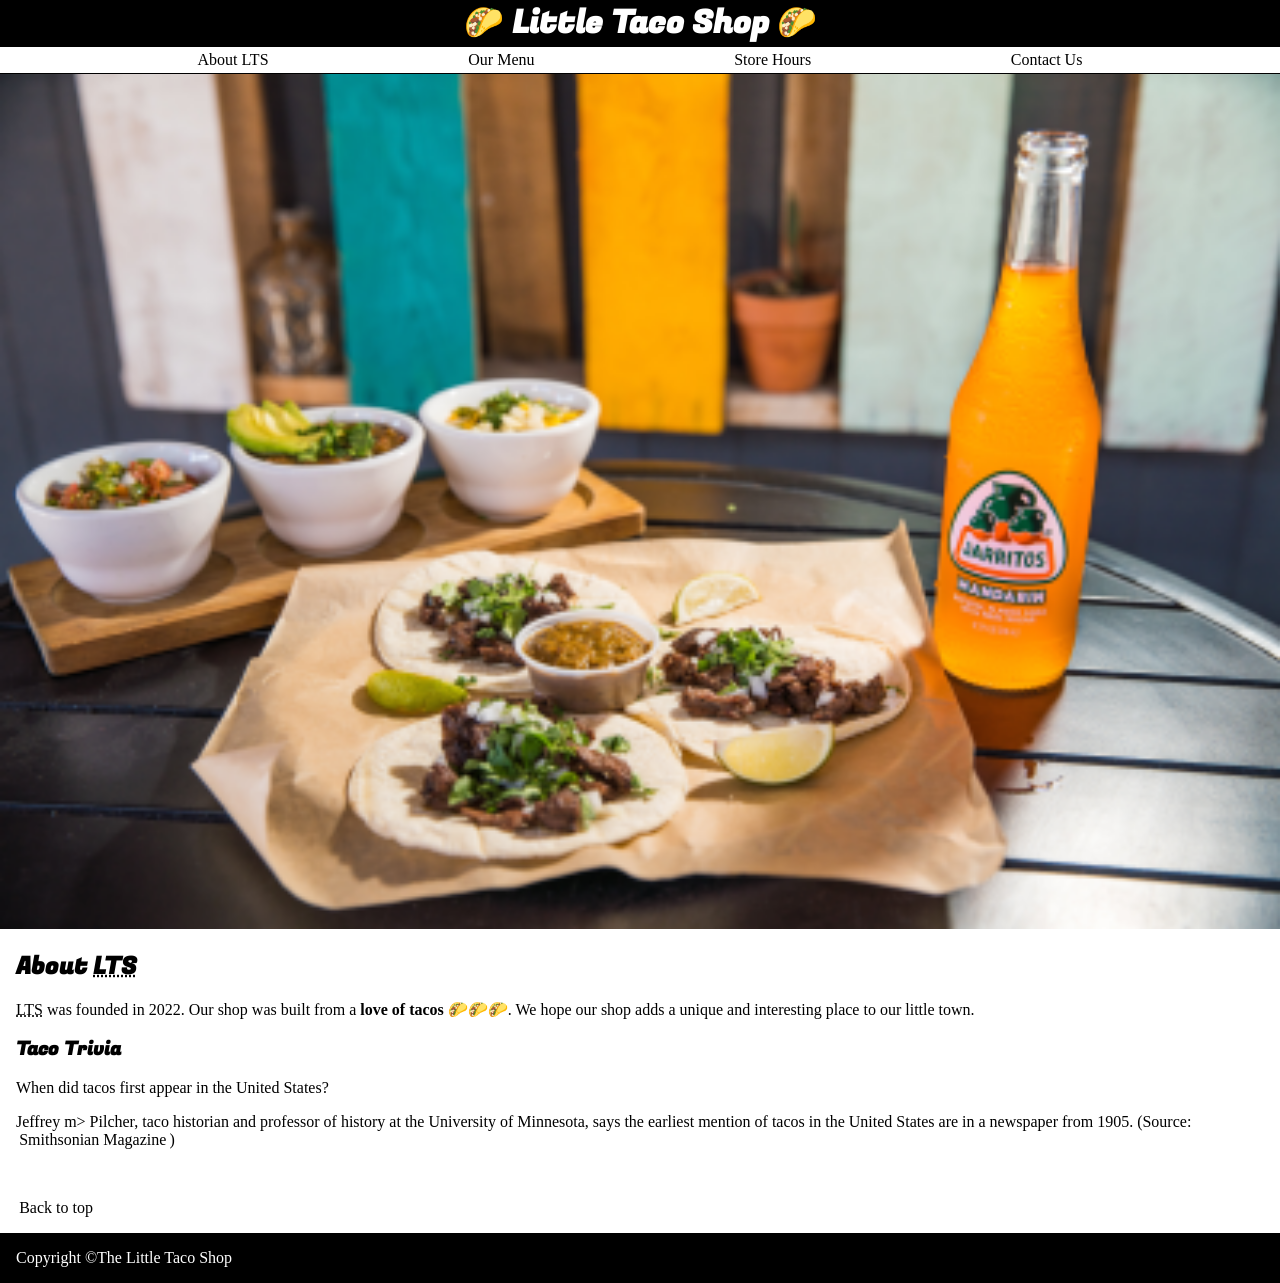
==== index.html @ 4b733ea4 "remove the unnecessary container" ====
<!DOCTYPE html>
<html lang="en">
<head>
    <meta charset="UTF-8">
    <meta name="viewport" content="width=device-width, initial-scale=1.0">
    <title>The Little Taco Shop</title>
    <meta name="author" content="Kavin Anand">
    <meta name="description" content="My site of my little taco shop">
    <link rel="icon" href="img/icon.jpeg">
    <link rel="stylesheet" href="style.css">
</head>
<body>
    <header>
        <div class="top">
            
            <h1>🌮 Little Taco Shop 🌮</h1>
            <nav>
                <a href="#about">About LTS</a>
                <a href="menu.html">Our Menu</a>
                <a href="hours.html">Store Hours</a>
                <a href="contact.html">Contact Us</a>
            </nav>
        </div>
            <figure>
                <img src="img/tacos_and_drink_400x267.png" alt="tacos and drink" title="We love tacos!" width="400" height="267">
            </figure>
        </header>
    
    
    <main>

        

        <section id="about">
            <h2>About <abbr title="The Little Taco Shop">LTS</abbr></h2>
            <p><abbr title="Little Taco Shop">LTS</abbr> was founded in 2022. Our shop was built from a <strong>love of tacos</strong> 🌮🌮🌮. We hope our shop adds a unique and interesting place to our little town.</p>
            <h3>Taco Trivia</h3>
            <p>When did tacos first appear in the United States?</p>
            <p>Jeffrey m> Pilcher, taco historian and professor of history at the University of Minnesota, says the earliest mention of tacos in the United States are in a newspaper from 1905. (Source: <a href="https://www.smithsonianmag.com/arts-culture/where-did-the-taco-come-from-81228162/"> Smithsonian Magazine</a>)</p>
        </section>
        <br>
        <p><a href="#">Back to top</a></p>

    </main>


    <footer>Copyright &copy;The Little Taco Shop</footer>

</body>
</html>
---- style.css ----
@import url('https://fonts.googleapis.com/css2?family=Fugaz+One&display=swap');

/*page reset*/
*{
    margin:0;
    padding: 0;
    box-sizing: border-box;
}

html{
    scroll-behavior: smooth;
}

body{
   
    display: flex;
    flex-direction: column;
    justify-content: center;*/
    background-color: white;
    min-height: 100vh;
    
}


.top{
    position:sticky;
    top:0;
}

h1{
    background-color: black;
    color: white; 
    width: 100%;
    text-align: center;
    font-family: "Fugaz One", cursive;
}

nav{
    background-color: white;
    display: flex;
    justify-content: space-evenly;
    border-bottom: 1px solid black;
    padding: 1px;
}

a{
    text-decoration: none;
    padding: 0.2rem;
    color: black;
}

a:hover, a:focus{
    opacity: 50%;
}

img{
    width: 100%;
    height: auto;
}

h2{
    margin: 1rem;
    font-family: "Fugaz One", cursive;
}

p{
    margin: 1rem;
}

address{
    margin: 1rem;
}

h3{
    margin:1rem;
    font-family: "Fugaz One", cursive;
}

tr{
    height:9vh;
}

table, td, th, caption{
    border: 1px solid black;

}

table{
    width: 90%;
    height: 80%;
    margin: 1rem;
    border-collapse: collapse;
    text-align: center;
  
}

caption{
    min-height: 80%;
}

.table{
    display: flex;
    justify-content: center;
    ;
}

form{
    margin: 1rem;
}

input{
    margin-top: 0.5rem;
    padding: 0.75rem;
    width: 100%;
}

textarea{
    margin-top:1rem;
    width: 100%;
    padding:25%;
}

button{
    margin: 0rem 1rem;
    padding: 0.5rem;
}

footer{
    
    background-color: black;
    color: white;
    padding:1rem
}
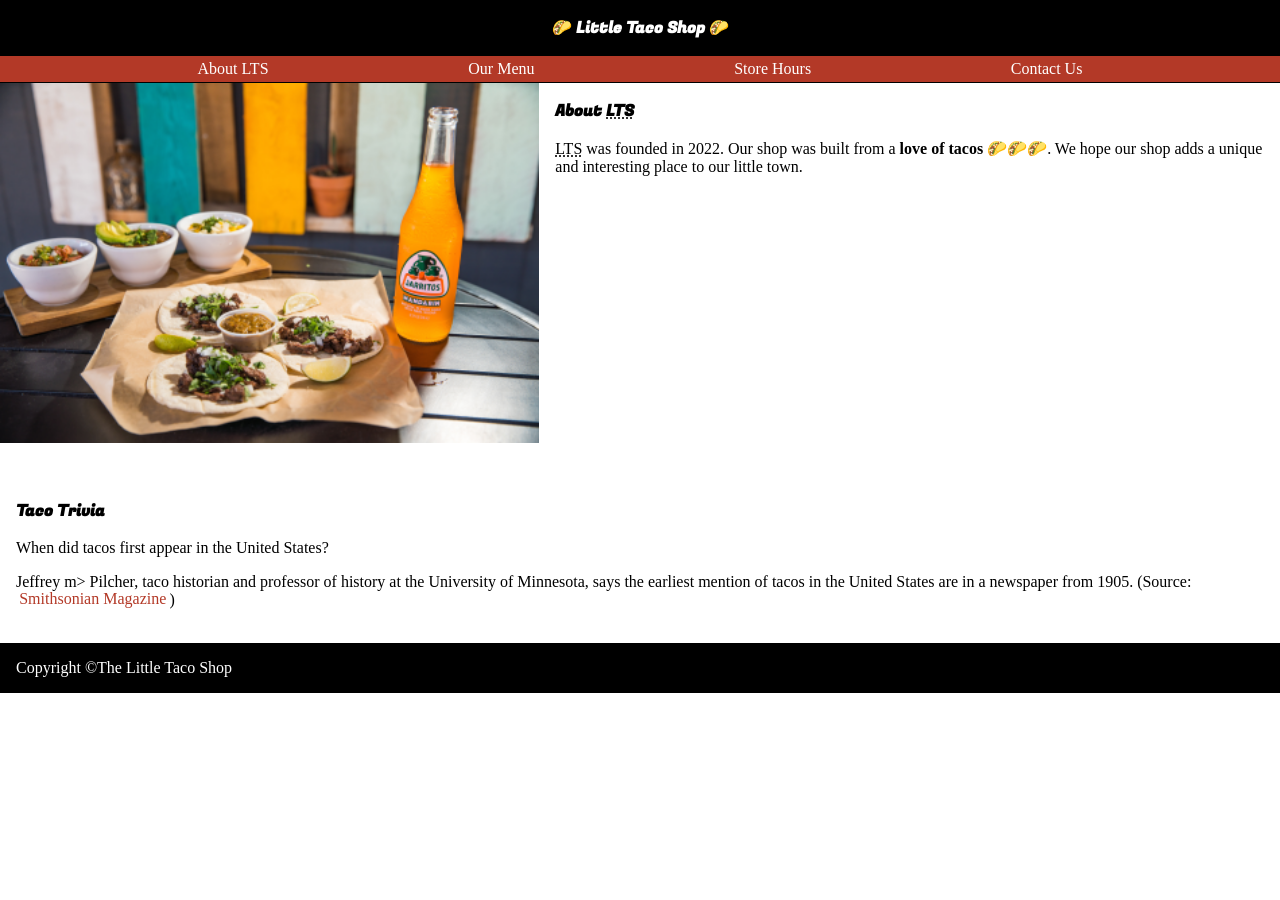
==== commit 89260f3f: "adapt home page for tablets" ====
--- a/index.html
+++ b/index.html
@@ -21,7 +21,7 @@
                 <a href="contact.html">Contact Us</a>
             </nav>
         </div>
-            <figure>
+            <figure class="float">
                 <img src="img/tacos_and_drink_400x267.png" alt="tacos and drink" title="We love tacos!" width="400" height="267">
             </figure>
         </header>
@@ -34,12 +34,12 @@
         <section id="about">
             <h2>About <abbr title="The Little Taco Shop">LTS</abbr></h2>
             <p><abbr title="Little Taco Shop">LTS</abbr> was founded in 2022. Our shop was built from a <strong>love of tacos</strong> 🌮🌮🌮. We hope our shop adds a unique and interesting place to our little town.</p>
-            <h3>Taco Trivia</h3>
+            <h3 style="clear: both;">Taco Trivia</h3>
             <p>When did tacos first appear in the United States?</p>
             <p>Jeffrey m> Pilcher, taco historian and professor of history at the University of Minnesota, says the earliest mention of tacos in the United States are in a newspaper from 1905. (Source: <a href="https://www.smithsonianmag.com/arts-culture/where-did-the-taco-come-from-81228162/"> Smithsonian Magazine</a>)</p>
         </section>
         <br>
-        <p><a href="#">Back to top</a></p>
+        <p class="none"><a href="#">Back to top</a></p>
 
     </main>
 
--- a/style.css
+++ b/style.css
@@ -13,10 +13,10 @@
 
 body{
    
-    display: flex;
-    flex-direction: column;
-    justify-content: center;*/
-    background-color: white;
+    /*display: flex;
+    flex-flow: row wrap
+    justify-content: center;
+    background-color: white;*/
     min-height: 100vh;
     
 }
@@ -25,6 +25,7 @@
 .top{
     position:sticky;
     top:0;
+    
 }
 
 h1{
@@ -33,6 +34,8 @@
     width: 100%;
     text-align: center;
     font-family: "Fugaz One", cursive;
+    font-size: 1.5rem;
+    padding: 1rem;
 }
 
 nav{
@@ -41,12 +44,17 @@
     justify-content: space-evenly;
     border-bottom: 1px solid black;
     padding: 1px;
+    background-color: #b33927;
 }
 
 a{
     text-decoration: none;
     padding: 0.2rem;
-    color: black;
+    color: #b33927;
+}
+
+nav a{
+    color: white;
 }
 
 a:hover, a:focus{
@@ -130,4 +138,28 @@
     background-color: black;
     color: white;
     padding:1rem
+}
+
+/*tablet design*/
+@media screen and (min-width: 768px) {
+    
+    img{
+        height: 40vh;
+        width: auto;
+    }
+
+    .float{
+        margin-right: 1rem;
+        margin-bottom: 3.2rem;
+        float: left;
+    }
+
+    h1,h2,h3,p{
+        font-size: 1rem;
+    }
+
+    .none{
+        display: none;
+    }
+    
 }
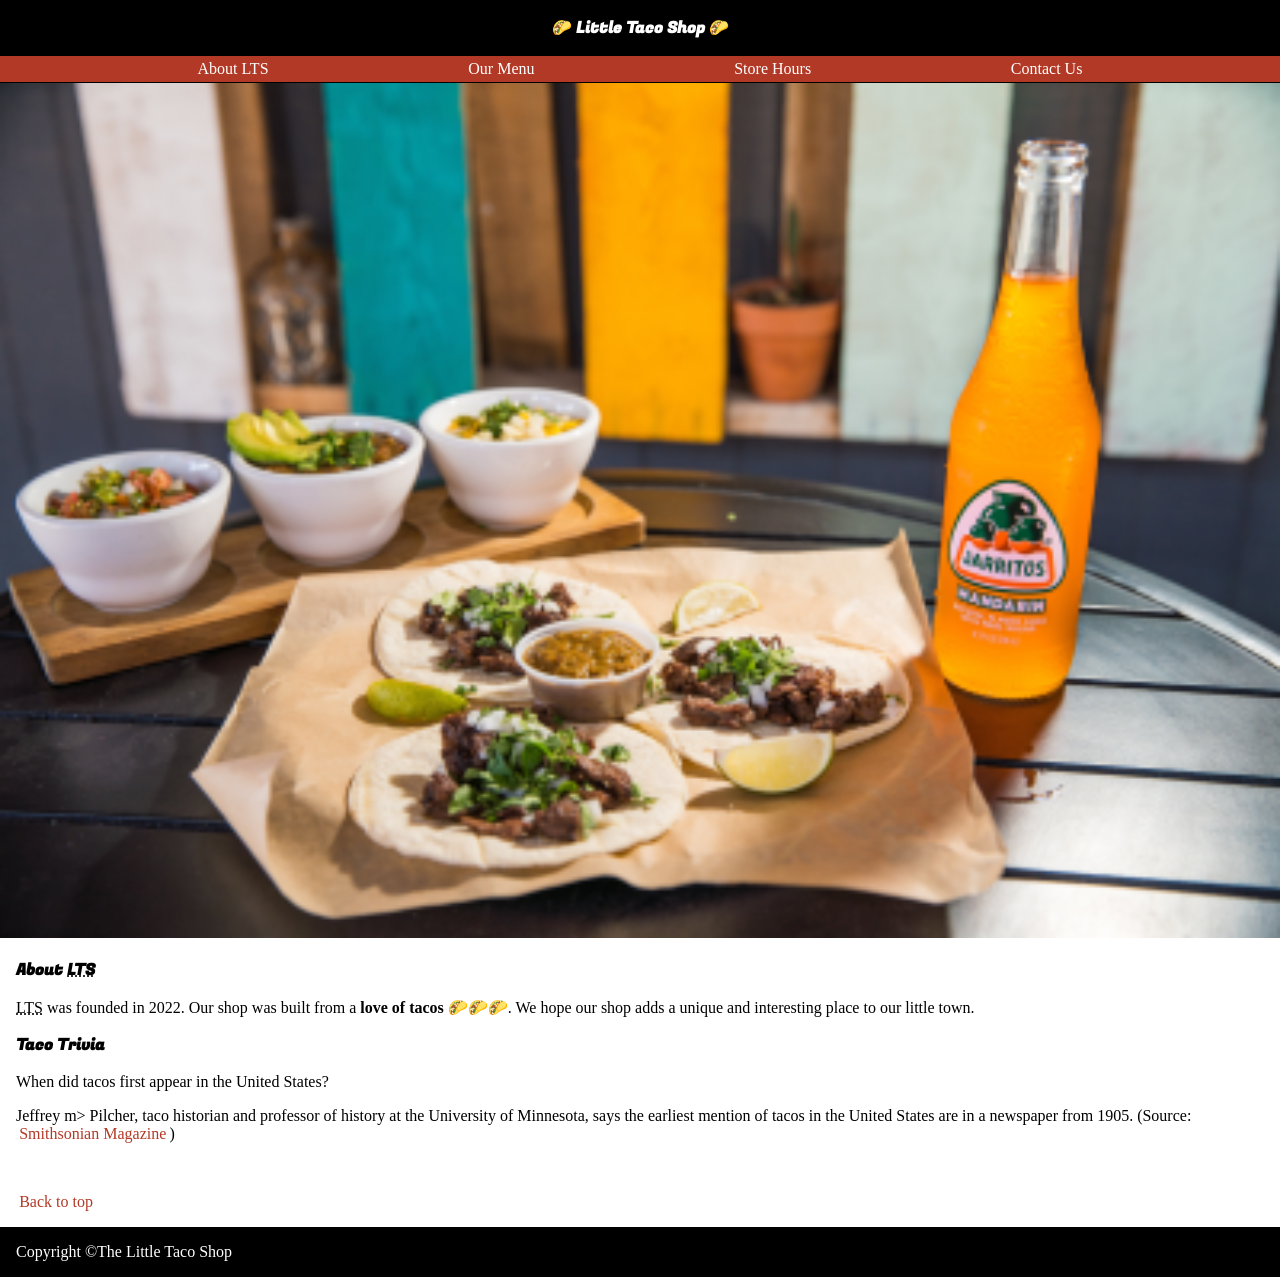
==== commit 00bcfe19: "fix image size issue on tablets" ====
--- a/index.html
+++ b/index.html
@@ -21,7 +21,7 @@
                 <a href="contact.html">Contact Us</a>
             </nav>
         </div>
-            <figure class="float">
+            <figure>
                 <img src="img/tacos_and_drink_400x267.png" alt="tacos and drink" title="We love tacos!" width="400" height="267">
             </figure>
         </header>
@@ -34,7 +34,7 @@
         <section id="about">
             <h2>About <abbr title="The Little Taco Shop">LTS</abbr></h2>
             <p><abbr title="Little Taco Shop">LTS</abbr> was founded in 2022. Our shop was built from a <strong>love of tacos</strong> 🌮🌮🌮. We hope our shop adds a unique and interesting place to our little town.</p>
-            <h3 style="clear: both;">Taco Trivia</h3>
+            <h3>Taco Trivia</h3>
             <p>When did tacos first appear in the United States?</p>
             <p>Jeffrey m> Pilcher, taco historian and professor of history at the University of Minnesota, says the earliest mention of tacos in the United States are in a newspaper from 1905. (Source: <a href="https://www.smithsonianmag.com/arts-culture/where-did-the-taco-come-from-81228162/"> Smithsonian Magazine</a>)</p>
         </section>
--- a/style.css
+++ b/style.css
@@ -143,23 +143,23 @@
 /*tablet design*/
 @media screen and (min-width: 768px) {
     
-    img{
-        height: 40vh;
-        width: auto;
-    }
+    /*img{
+        height: 100vh;
+        width: 100%;
+    }*/
 
-    .float{
+    /*.float{
         margin-right: 1rem;
         margin-bottom: 3.2rem;
         float: left;
-    }
+    }*/
 
     h1,h2,h3,p{
         font-size: 1rem;
     }
 
-    .none{
+    /*.none{
         display: none;
-    }
+    }*/
     
 }
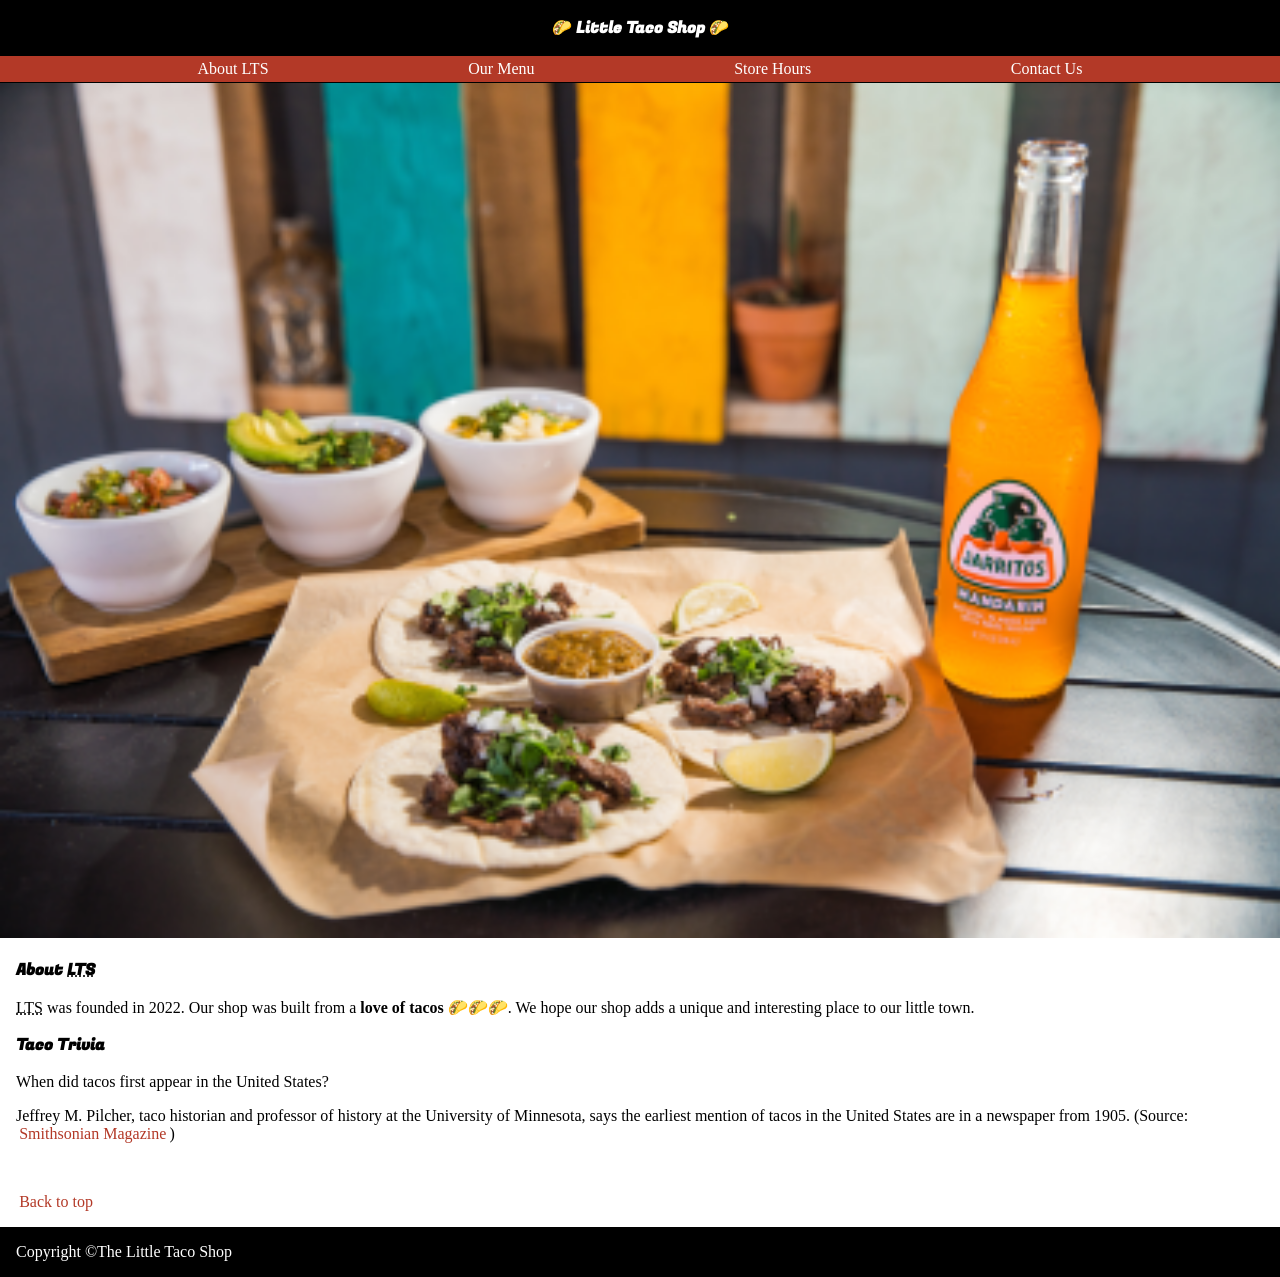
==== commit b832e1ac: "fix all issues in tablet design" ====
--- a/index.html
+++ b/index.html
@@ -36,7 +36,7 @@
             <p><abbr title="Little Taco Shop">LTS</abbr> was founded in 2022. Our shop was built from a <strong>love of tacos</strong> 🌮🌮🌮. We hope our shop adds a unique and interesting place to our little town.</p>
             <h3>Taco Trivia</h3>
             <p>When did tacos first appear in the United States?</p>
-            <p>Jeffrey m> Pilcher, taco historian and professor of history at the University of Minnesota, says the earliest mention of tacos in the United States are in a newspaper from 1905. (Source: <a href="https://www.smithsonianmag.com/arts-culture/where-did-the-taco-come-from-81228162/"> Smithsonian Magazine</a>)</p>
+            <p>Jeffrey M. Pilcher, taco historian and professor of history at the University of Minnesota, says the earliest mention of tacos in the United States are in a newspaper from 1905. (Source: <a href="https://www.smithsonianmag.com/arts-culture/where-did-the-taco-come-from-81228162/"> Smithsonian Magazine</a>)</p>
         </section>
         <br>
         <p class="none"><a href="#">Back to top</a></p>
--- a/style.css
+++ b/style.css
@@ -12,15 +12,8 @@
 }
 
 body{
-   
-    /*display: flex;
-    flex-flow: row wrap
-    justify-content: center;
-    background-color: white;*/
     min-height: 100vh;
-    
 }
-
 
 .top{
     position:sticky;
@@ -142,24 +135,9 @@
 
 /*tablet design*/
 @media screen and (min-width: 768px) {
-    
-    /*img{
-        height: 100vh;
-        width: 100%;
-    }*/
-
-    /*.float{
-        margin-right: 1rem;
-        margin-bottom: 3.2rem;
-        float: left;
-    }*/
 
     h1,h2,h3,p{
         font-size: 1rem;
     }
-
-    /*.none{
-        display: none;
-    }*/
     
 }
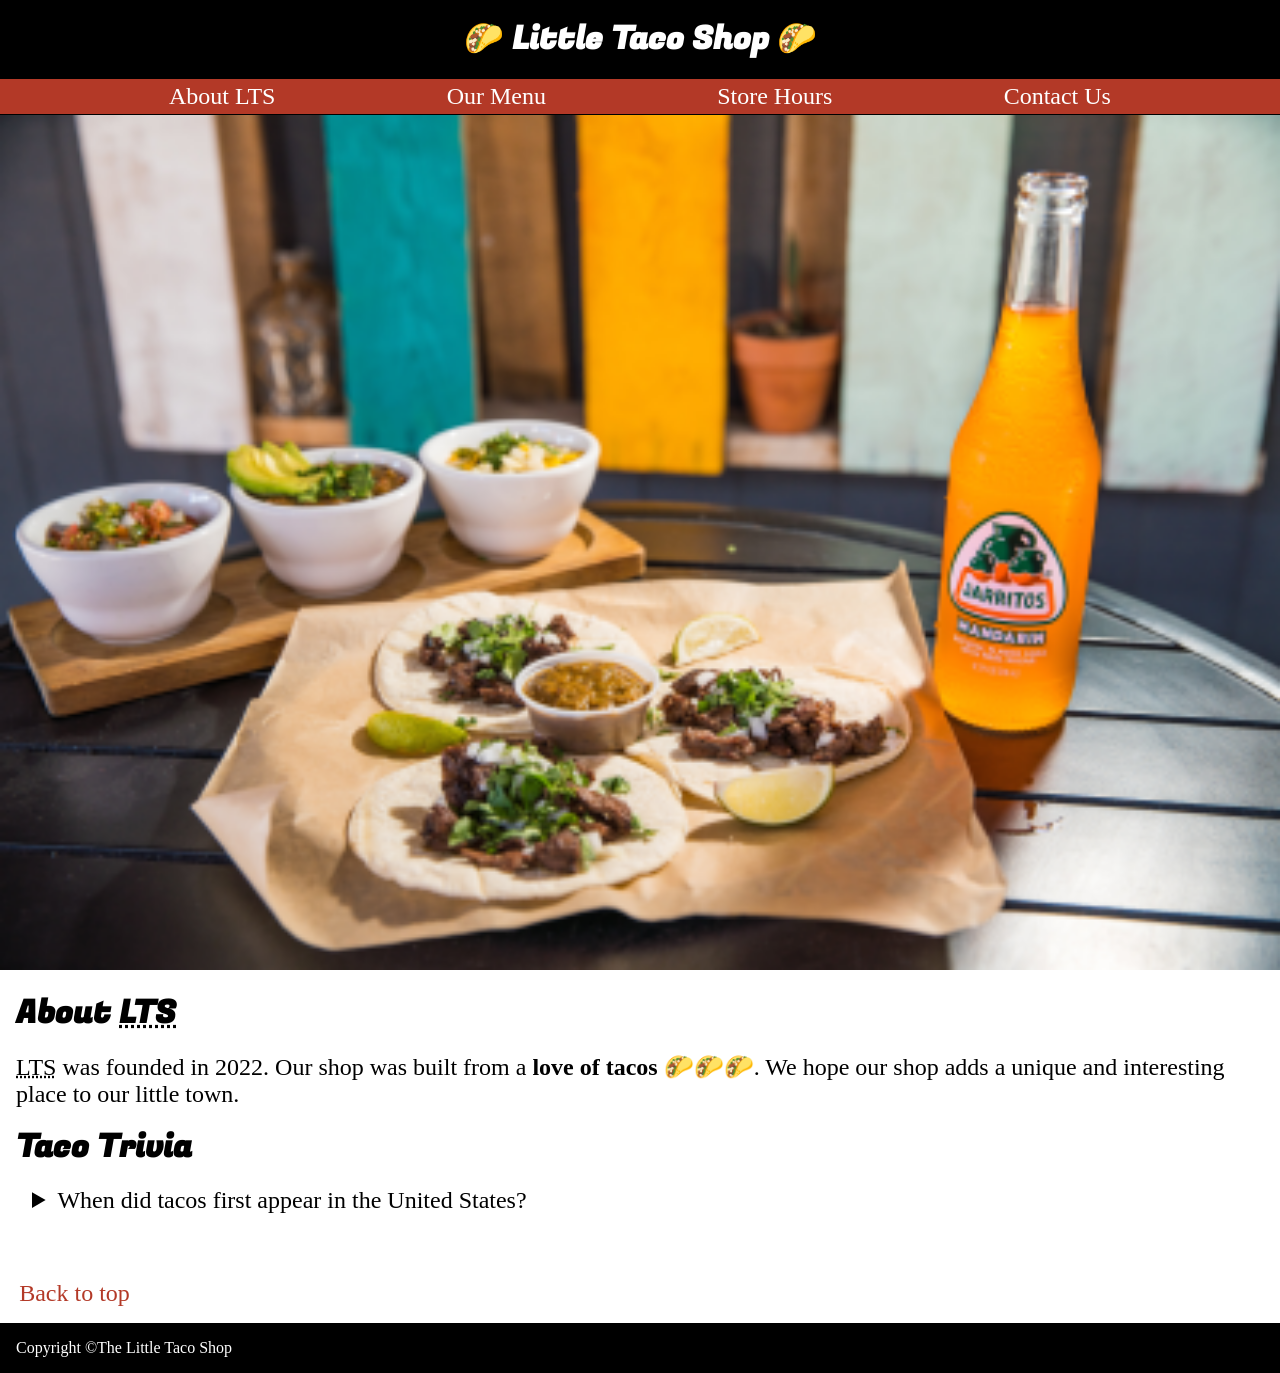
==== commit 39d791e7: "fix form size issue in tablet and laptop design" ====
--- a/index.html
+++ b/index.html
@@ -35,8 +35,12 @@
             <h2>About <abbr title="The Little Taco Shop">LTS</abbr></h2>
             <p><abbr title="Little Taco Shop">LTS</abbr> was founded in 2022. Our shop was built from a <strong>love of tacos</strong> 🌮🌮🌮. We hope our shop adds a unique and interesting place to our little town.</p>
             <h3>Taco Trivia</h3>
-            <p>When did tacos first appear in the United States?</p>
-            <p>Jeffrey M. Pilcher, taco historian and professor of history at the University of Minnesota, says the earliest mention of tacos in the United States are in a newspaper from 1905. (Source: <a href="https://www.smithsonianmag.com/arts-culture/where-did-the-taco-come-from-81228162/"> Smithsonian Magazine</a>)</p>
+            <details>
+                <summary>When did tacos first appear in the United States?</summary>
+                Jeffrey M. Pilcher, taco historian and professor of history at the University of Minnesota, says the earliest mention of tacos in the United States are in a newspaper from 1905. (Source: <a href="https://www.smithsonianmag.com/arts-culture/where-did-the-taco-come-from-81228162/"> Smithsonian Magazine</a>)
+            </details>
+            <p></p>
+            <p></p>
         </section>
         <br>
         <p class="none"><a href="#">Back to top</a></p>
--- a/style.css
+++ b/style.css
@@ -59,22 +59,17 @@
     height: auto;
 }
 
-h2{
+h2,h3{
     margin: 1rem;
     font-family: "Fugaz One", cursive;
 }
 
-p{
+p, details, summary{
     margin: 1rem;
 }
 
 address{
     margin: 1rem;
-}
-
-h3{
-    margin:1rem;
-    font-family: "Fugaz One", cursive;
 }
 
 tr{
@@ -97,12 +92,13 @@
 
 caption{
     min-height: 80%;
+    padding: 1rem;
+    font-weight: bold;
 }
 
 .table{
     display: flex;
     justify-content: center;
-    ;
 }
 
 form{
@@ -118,12 +114,14 @@
 textarea{
     margin-top:1rem;
     width: 100%;
-    padding:25%;
+    padding:4rem;
 }
 
 button{
     margin: 0rem 1rem;
     padding: 0.5rem;
+    background-color: #b33927;
+    color: white;
 }
 
 footer{
@@ -136,8 +134,48 @@
 /*tablet design*/
 @media screen and (min-width: 768px) {
 
-    h1,h2,h3,p{
+    label, input{
         font-size: 1rem;
+    } 
+
+    input, textarea{
+        width: 75vw;
     }
     
+}
+
+/*laptop design*/
+@media screen and (min-width: 1024px) {
+    
+     h1,h2,h3{
+        font-size: 2rem;
+    }
+
+    p, details, summary{
+        font-size: 1.5rem;
+    }
+
+    a{
+        font-size: 1.5rem;
+    }
+
+    table{
+        font-size: 1.5rem;
+    }
+
+    label, input{
+        font-size: 1.5rem;
+    }
+
+    input, textarea{
+        width: 50vw;
+    }
+
+
+    button{
+        padding: 1rem;
+        font-size: inherit;
+    }
+
+
 }
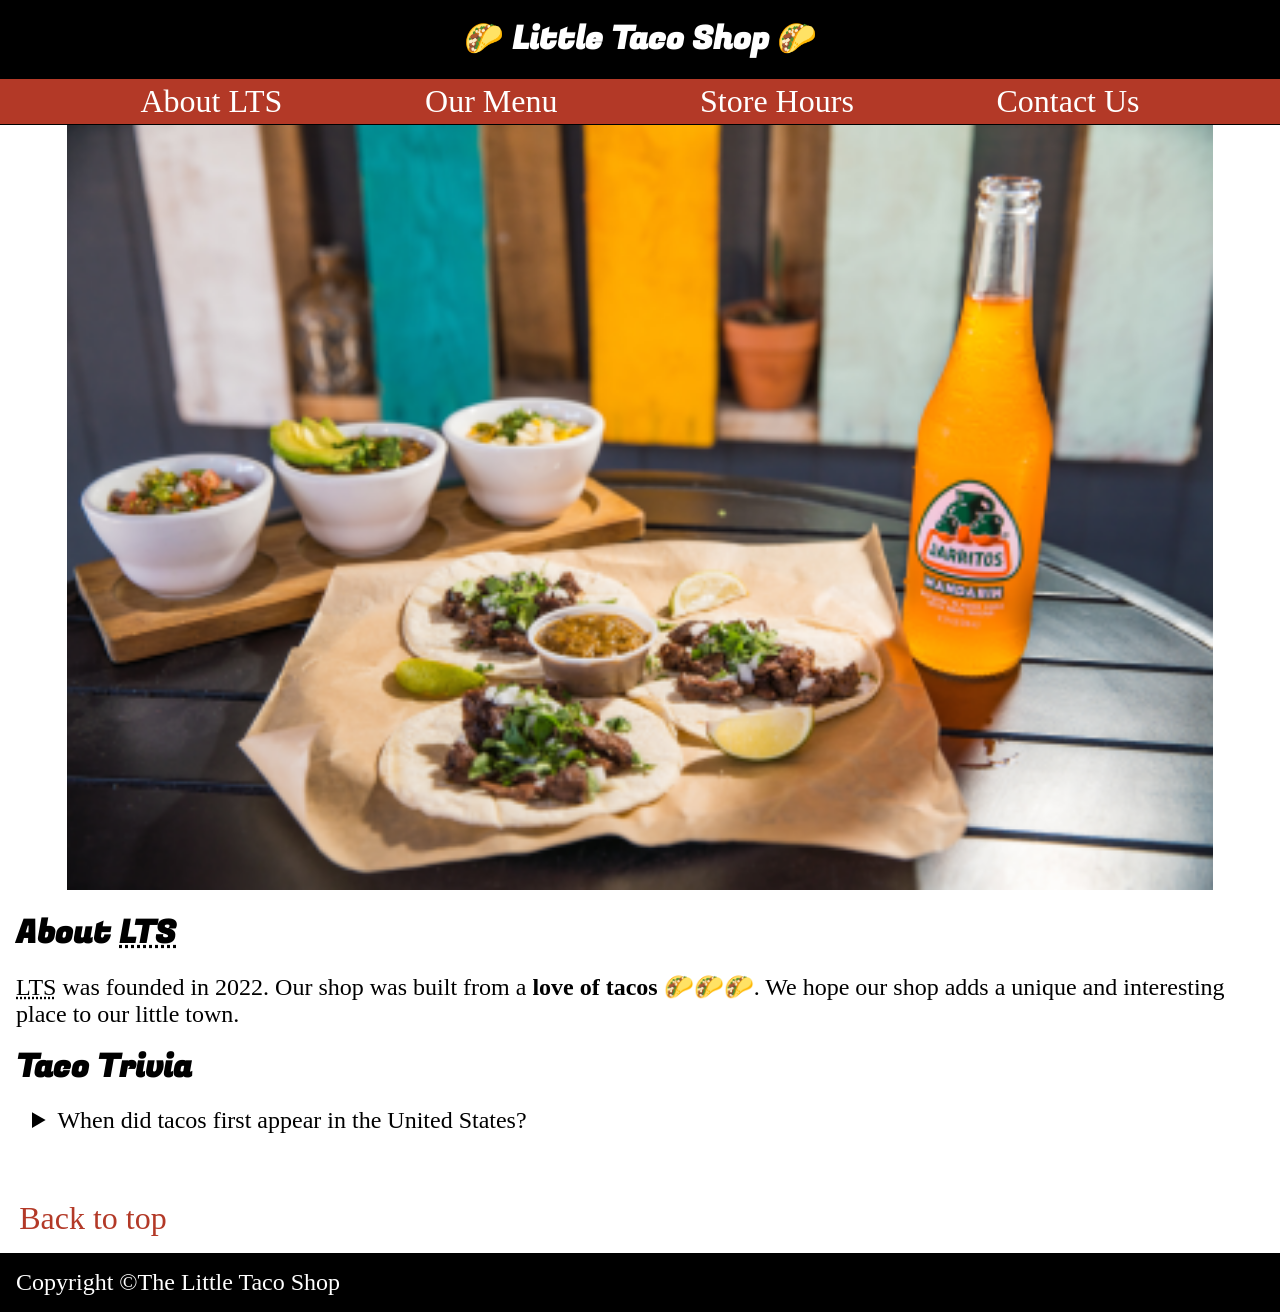
==== commit ed445f5e: "change image style in laptop design" ====
--- a/index.html
+++ b/index.html
@@ -21,15 +21,16 @@
                 <a href="contact.html">Contact Us</a>
             </nav>
         </div>
+        <div class="img">
             <figure>
                 <img src="img/tacos_and_drink_400x267.png" alt="tacos and drink" title="We love tacos!" width="400" height="267">
             </figure>
+        </div>
+            
         </header>
     
     
     <main>
-
-        
 
         <section id="about">
             <h2>About <abbr title="The Little Taco Shop">LTS</abbr></h2>
@@ -39,8 +40,6 @@
                 <summary>When did tacos first appear in the United States?</summary>
                 Jeffrey M. Pilcher, taco historian and professor of history at the University of Minnesota, says the earliest mention of tacos in the United States are in a newspaper from 1905. (Source: <a href="https://www.smithsonianmag.com/arts-culture/where-did-the-taco-come-from-81228162/"> Smithsonian Magazine</a>)
             </details>
-            <p></p>
-            <p></p>
         </section>
         <br>
         <p class="none"><a href="#">Back to top</a></p>
--- a/style.css
+++ b/style.css
@@ -17,8 +17,7 @@
 
 .top{
     position:sticky;
-    top:0;
-    
+    top:0;   
 }
 
 h1{
@@ -134,12 +133,16 @@
 /*tablet design*/
 @media screen and (min-width: 768px) {
 
-    label, input{
+    label, input, textarea{
         font-size: 1rem;
     } 
 
     input, textarea{
         width: 75vw;
+    }
+
+    textarea{
+        height: 25vh;;
     }
     
 }
@@ -147,23 +150,31 @@
 /*laptop design*/
 @media screen and (min-width: 1024px) {
     
-     h1,h2,h3{
+     h1, h2, h3, a{
         font-size: 2rem;
     }
 
-    p, details, summary{
+    p, details,s ummary, address, footer{
         font-size: 1.5rem;
     }
 
-    a{
-        font-size: 1.5rem;
+    img{
+        height: 85vh;
+        width: auto;
+    }
+
+    .img{
+        display: flex;
+        justify-content: center;
+        align-items: center;
+
     }
 
     table{
         font-size: 1.5rem;
     }
 
-    label, input{
+    label, input, textarea{
         font-size: 1.5rem;
     }
 
@@ -177,5 +188,4 @@
         font-size: inherit;
     }
 
-
 }
